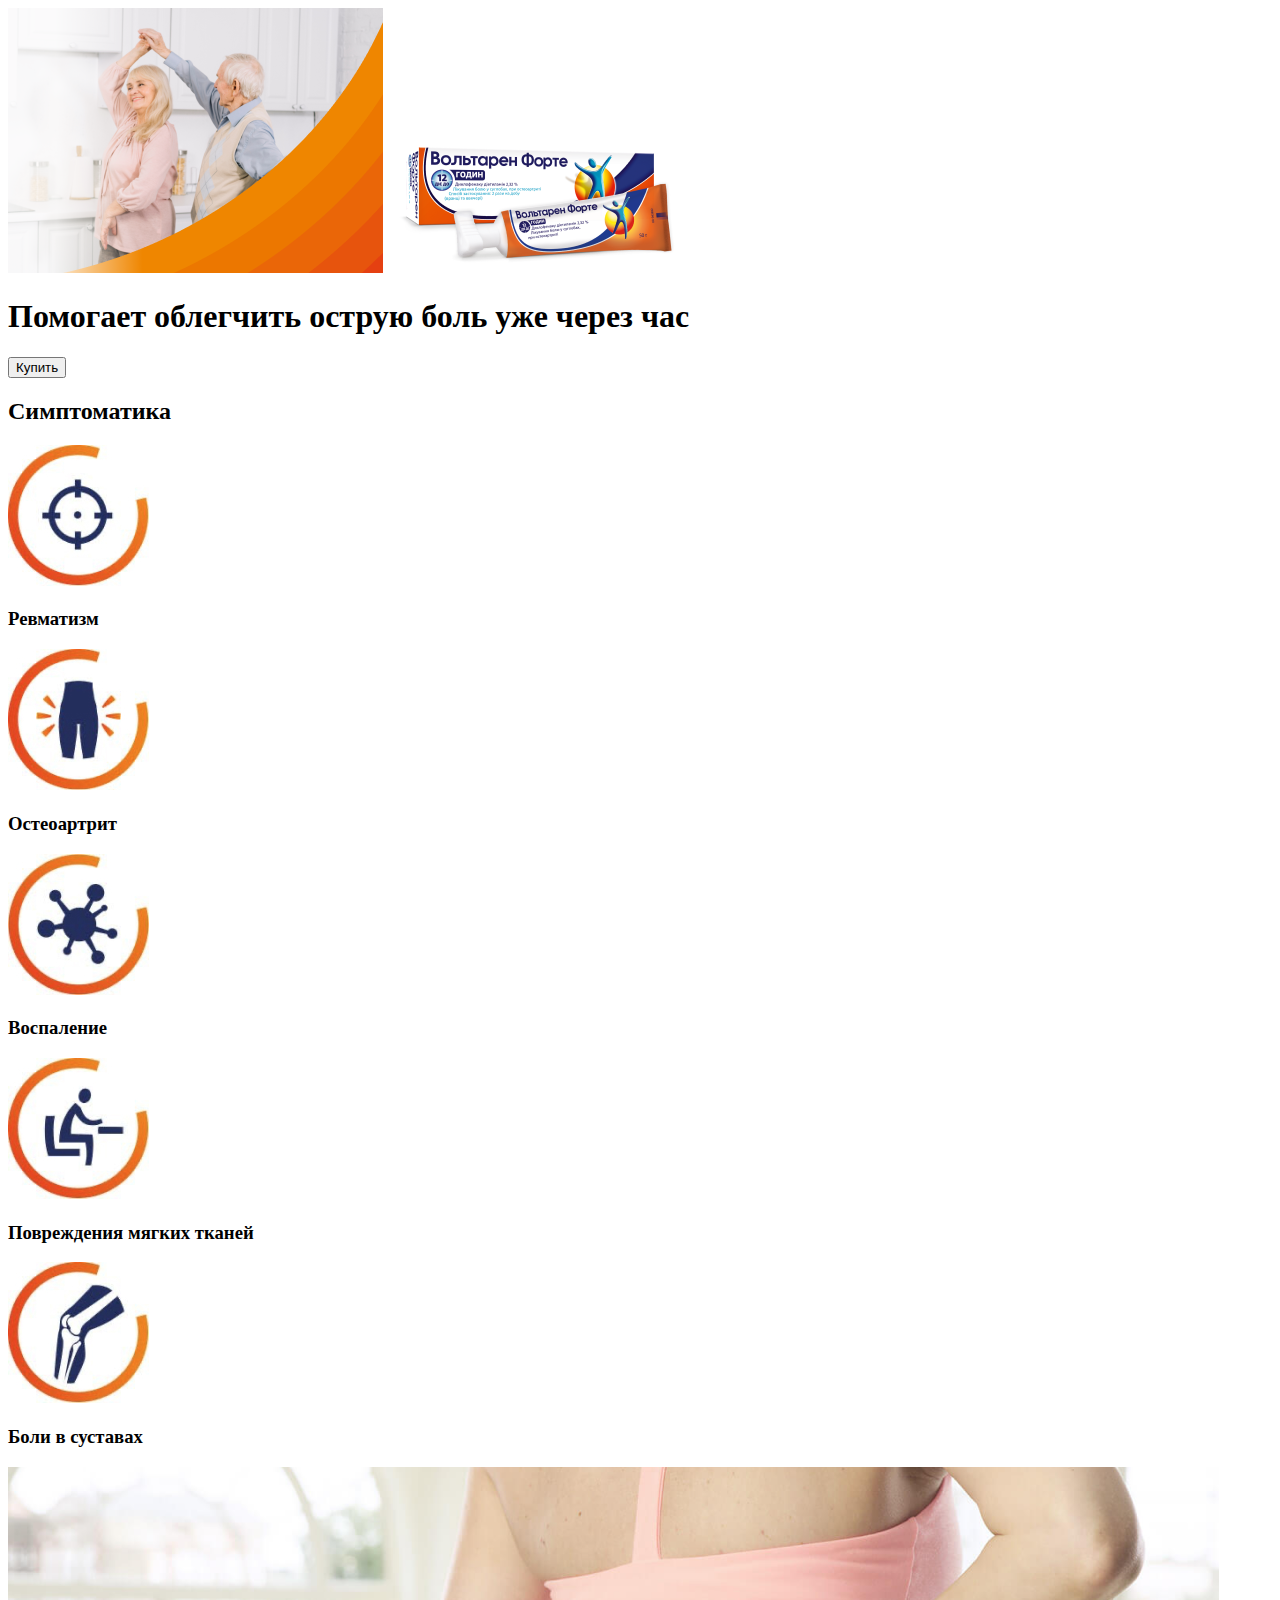
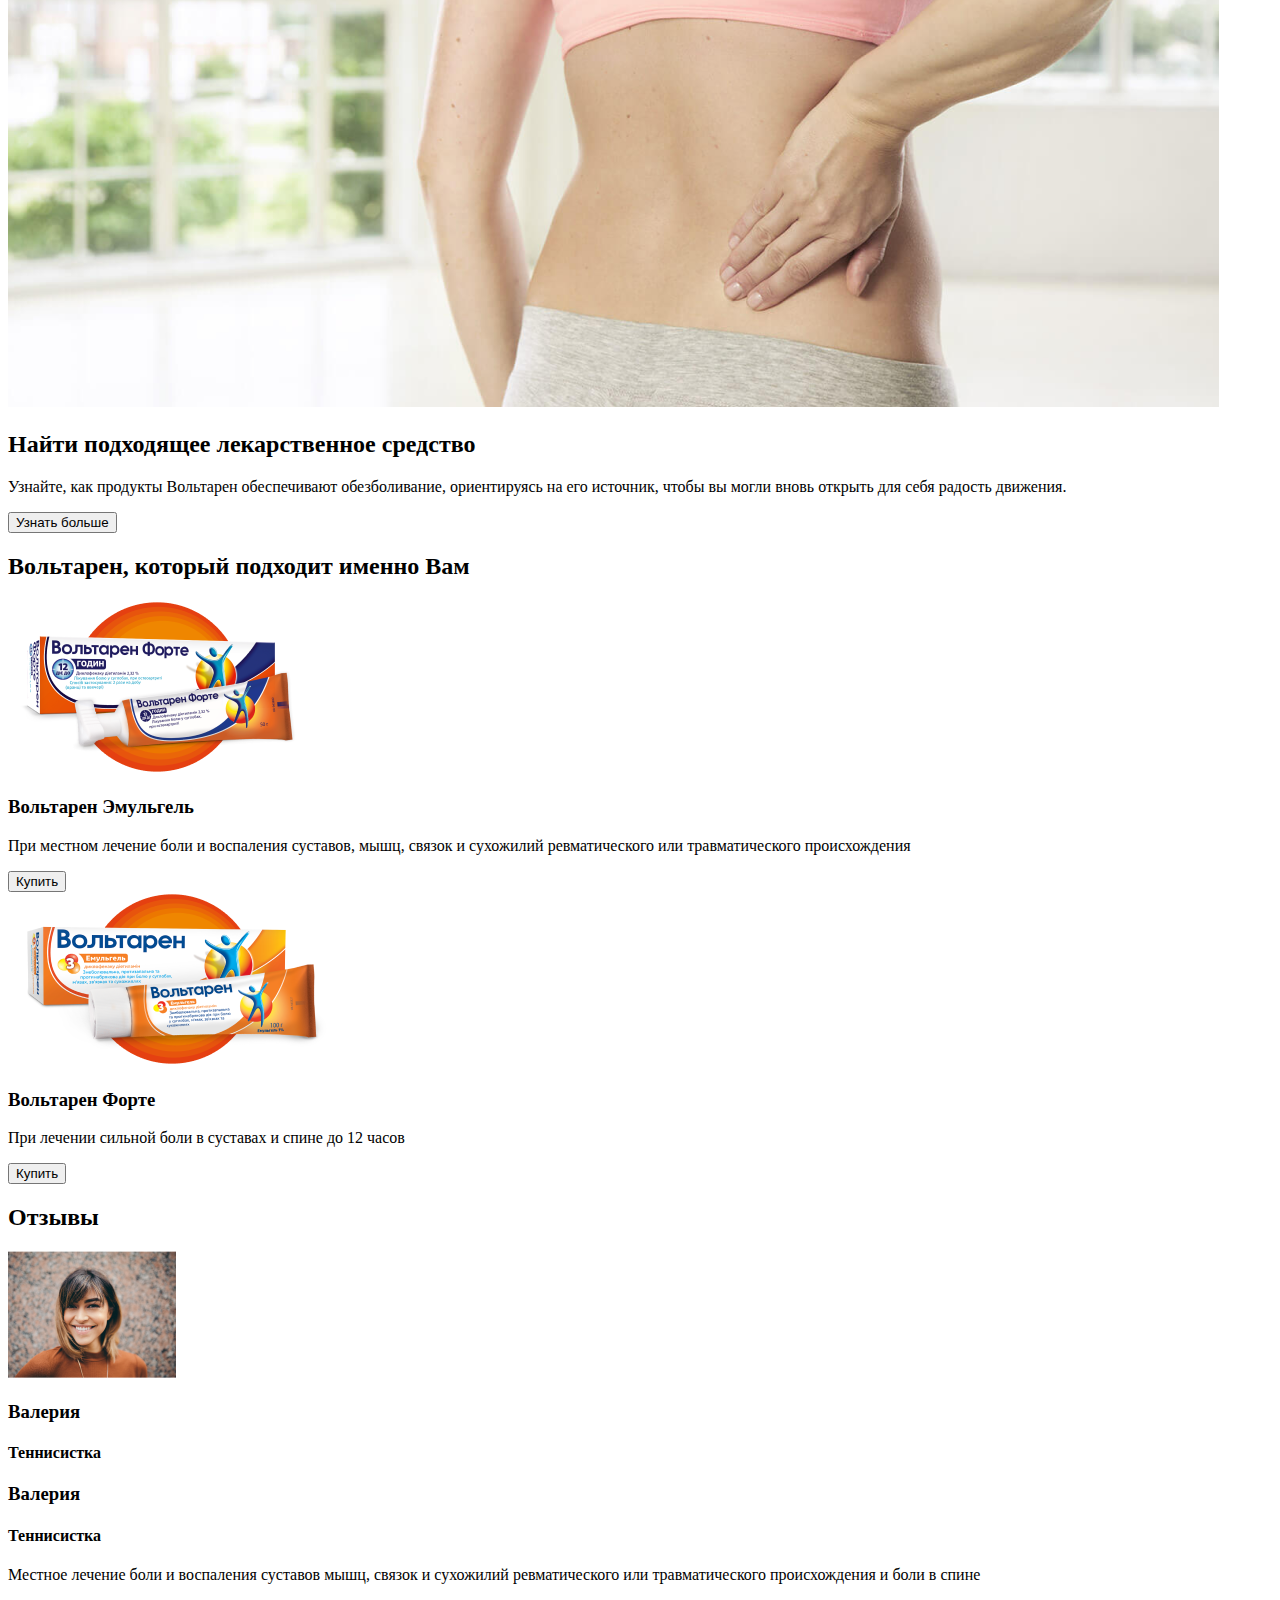
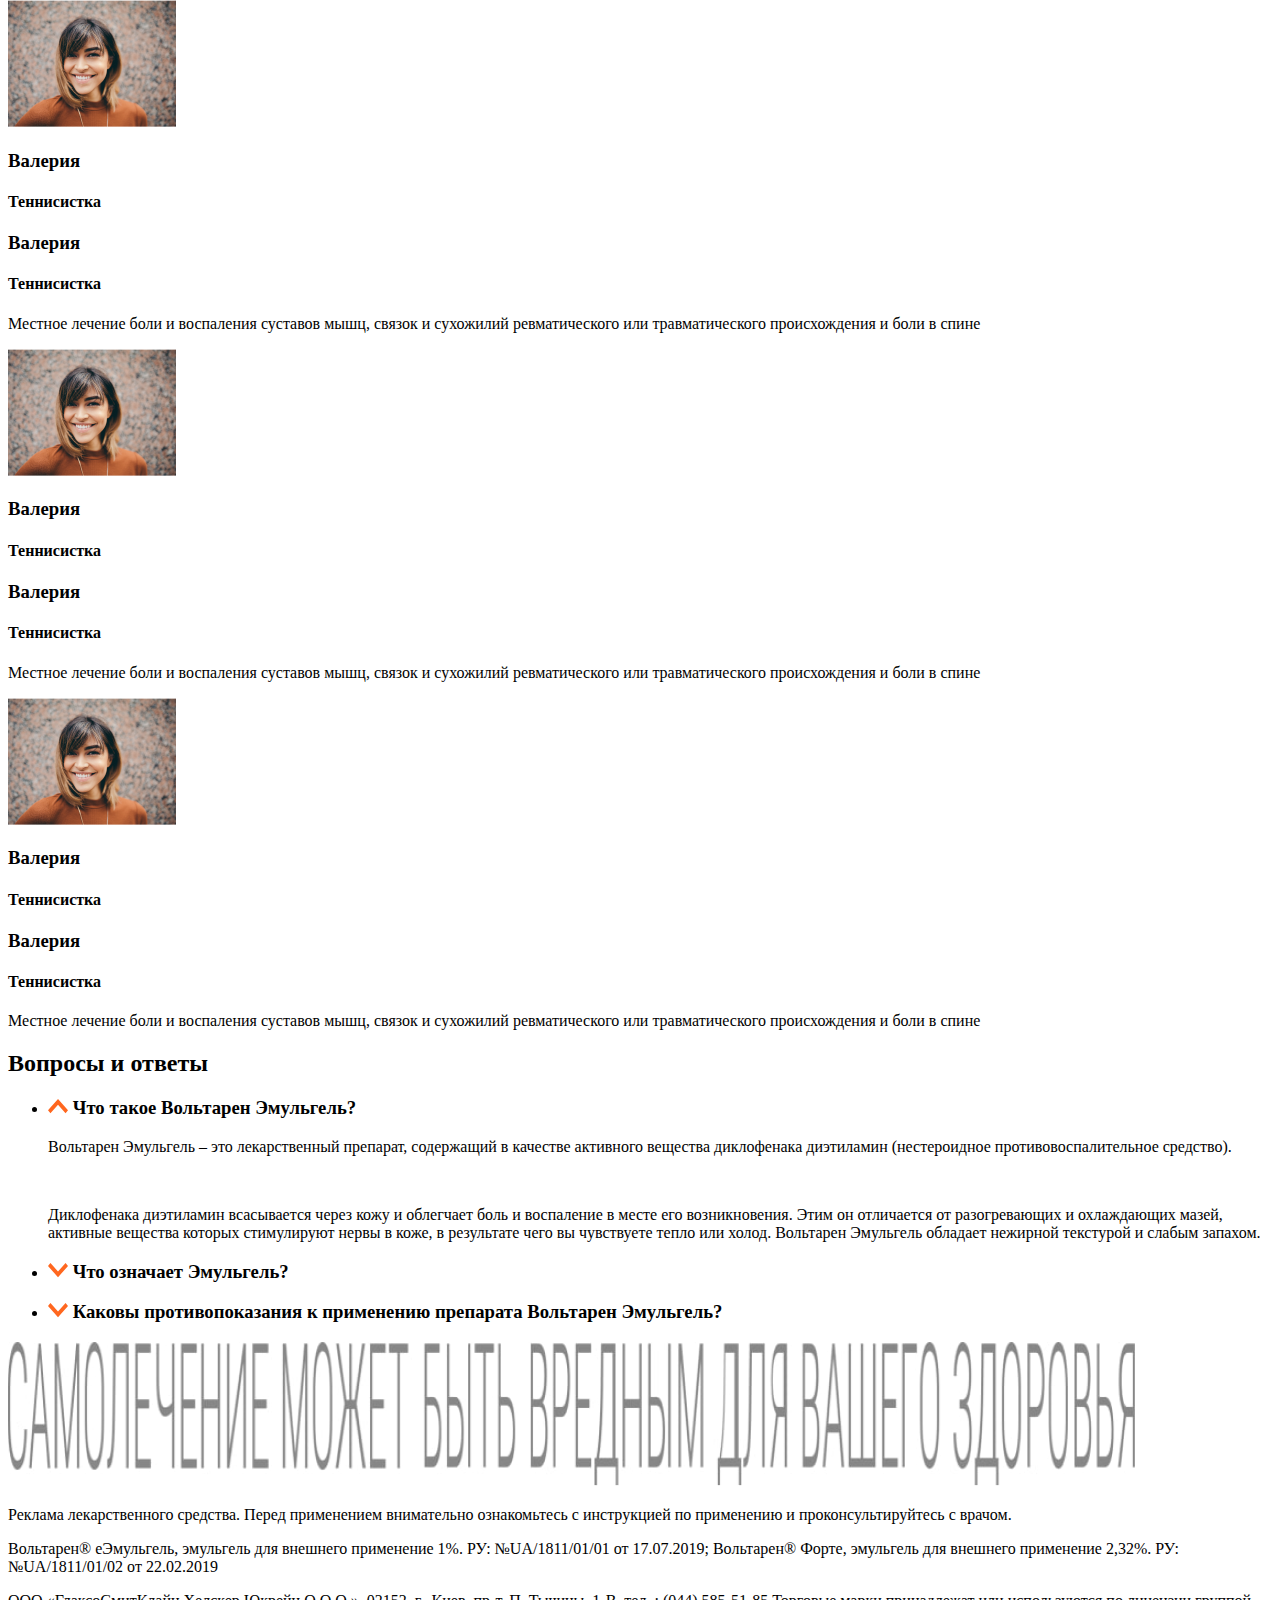
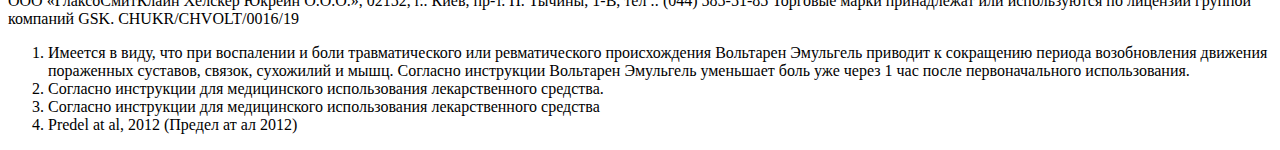
==== src/index.html @ 4066e328 "task done" ====
<!DOCTYPE html>
<html lang="en">
  <head>
    <meta charset="UTF-8">
    <meta name="viewport" content="width=device-width, initial-scale=1.0">
    <title>GSK test</title>
    <link rel="icon" href="images/VOLT_EMULG_1.png">
    <link rel="preconnect" href="https://fonts.gstatic.com">
    <link href="https://fonts.googleapis.com/css2?family=Roboto:wght@500&display=swap" rel="stylesheet">
    <link rel="stylesheet" href="./styles/main.scss">
    <script src="https://code.jquery.com/jquery-3.5.0.js"></script>
  </head>
  <body class="page">
    <header class="page__header header">
      <div class="header__top-smallvw"></div>
      <div  class="header__top">
        <img
          class="header__img-smallvw"
          src="images/header_smallvw.png"
          alt="An elder pair dancing in the kitchen"
        >
        <img
          src="images/Voltaren_Forte_gel.png"
          class="header__img"
          alt="Voltaren forte gel"
        >
      </div>
      <div>
        <h1 class="header__title">Помогает облегчить острую боль уже через час</h1>
        <button class="header__button button">Купить</button>
      </div>
    </header>
    <main class="page__main">
      <section class="symptomatic">
        <h2 class="symptomatic__title">Симптоматика</h2>
        <div class="symptomatic__cards">
          <div class="symptomatic__card symptomatic__card--first">
            <img
              src="images/image-13.jpg"
              class="symptomatic__img"
              alt="target icon"
            >
            <h3 class="symptomatic__card-title">Ревматизм</h3>
          </div>
          <div class="symptomatic__card symptomatic__card--second">
            <img
              src="images/image-9.jpg"
              class="symptomatic__img"
              alt="pants icon"
            >
            <h3 class="symptomatic__card-title">Остеоартрит</h3>
          </div>
          <div class="symptomatic__card" >
            <img
              src="images/image-10.jpg"
              class="symptomatic__img"
              alt="icon"
            >
            <h3 class="symptomatic__card-title">Воспаление</h3>
          </div>
          <div class="symptomatic__card">
            <img
              src="images/image-11.jpg"
              class="symptomatic__img"
              alt="sitting person icon"
            >
            <h3 class="symptomatic__card-title">Повреждения мягких тканей</h3>
          </div>
          <div class="symptomatic__card">
            <img
              src="images/image-18.jpg"
              class="symptomatic__img"
              alt="joint icon"
            >
            <h3 class="symptomatic__card-title">Боли в суставах</h3>
          </div>
        </div>
      </section>
      <section class="additional">
        <img
          class="additional__img"
          src="images/female-back.png"
          alt="woman with a backache"
        >
        <div class="additional__info">
          <h2 class="additional__title">Найти подходящее лекарственное средство</h2>
          <p class="additional__text">Узнайте, как продукты Вольтарен обеспечивают обезболивание, ориентируясь на его источник, чтобы вы могли вновь открыть для себя радость движения.</p>
          <button class="additional__button button button--wide">Узнать больше</button>
        </div>
      </section>
      <section class="voltaren">
        <h2 class="voltaren__title">Вольтарен, который подходит именно Вам</h2>
        <div class="voltaren__cards">
          <div class="voltaren__card">
            <img
              src="images/Group-191.png"
              alt="Voltaren Emulgel"
              class="voltaren__img"
            >
            <div class="voltaren__card-body">
              <h3 class="voltaren__card-title">Вольтарен Эмульгель</h3>
              <p class="voltaren__card-text">При местном лечение боли и воспаления суставов, мышц, связок и сухожилий ревматического или травматического происхождения</p>
              <button class="button voltaren__button">Купить</button>
            </div>
          </div>
          <div class="voltaren__card">
            <img
              src="images/Group-192.png"
              alt="Voltaren Emulgel"
              class="voltaren__img"
            >
            <div class="voltaren__card-body">
              <h3 class="voltaren__card-title">Вольтарен Форте</h3>
              <p class="voltaren__card-text">
                При лечении сильной боли в суставах и спине до 12 часов
              </p>
              <button class="button voltaren__button">Купить</button>
            </div>
          </div>
        </div>
      </section>
      <section class="feedback">
        <h2 class="feedback__title">Отзывы</h2>
        <div class="feedback__cards">
          <div class="feedback__card">
            <div class="feedback__card-body-svw">
              <img
                src="images/person-photo.png"
                alt="personal photo"
                class="feedback__img"
              >
              <div class="feedback__card-info">
                <h3 class="feedback__card-title-svw">Валерия</h3>
                <h4 class="feedback__card-subtitle-svw">Теннисистка</h4>
              </div>
            </div>
            <div class="feedback__card-body">
              <h3 class="feedback__card-title">Валерия</h3>
              <h4 class="feedback__card-subtitle">Теннисистка</h4>
              <p class="feedback__card-text">Местное лечение боли и воспаления суставов мышц, связок и сухожилий ревматического или травматического происхождения и боли в спине</p>
            </div>
          </div>
          <div class="feedback__card">
            <div class="feedback__card-body-svw">
              <img
                src="images/person-photo.png"
                alt="personal photo"
                class="feedback__img"
              >
              <div class="feeedback__card-info">
                <h3 class="feedback__card-title-svw">Валерия</h3>
                <h4 class="feedback__card-subtitle-svw">Теннисистка</h4>
              </div>
            </div>
            <div class="feedback__card-body">
              <h3 class="feedback__card-title">Валерия</h3>
              <h4 class="feedback__card-subtitle">Теннисистка</h4>
              <p class="feedback__card-text">Местное лечение боли и воспаления суставов мышц, связок и сухожилий ревматического или травматического происхождения и боли в спине</p>
            </div>
          </div>
          <div class="feedback__card">
            <div class="feedback__card-body-svw">
              <img
                src="images/person-photo.png"
                alt="personal photo"
                class="feedback__img"
              >
              <div>
                <h3 class="feedback__card-title-svw">Валерия</h3>
                <h4 class="feedback__card-subtitle-svw">Теннисистка</h4>
              </div>
            </div>
            <div class="feedback__card-body">
              <h3 class="feedback__card-title">Валерия</h3>
              <h4 class="feedback__card-subtitle">Теннисистка</h4>
              <p class="feedback__card-text">Местное лечение боли и воспаления суставов мышц, связок и сухожилий ревматического или травматического происхождения и боли в спине</p>
            </div>
          </div>
          <div class="feedback__card">
            <div class="feedback__card-body-svw">
              <img
                src="images/person-photo.png"
                alt="personal photo"
                class="feedback__img"
              >
              <div>
                <h3 class="feedback__card-title-svw">Валерия</h3>
                <h4 class="feedback__card-subtitle-svw">Теннисистка</h4>
              </div>
            </div>
            <div class="feedback__card-body">
              <h3 class="feedback__card-title">Валерия</h3>
              <h4 class="feedback__card-subtitle">Теннисистка</h4>
              <p class="feedback__card-text">Местное лечение боли и воспаления суставов мышц, связок и сухожилий ревматического или травматического происхождения и боли в спине</p>
            </div>
          </div>
        </div>
      </section>
      <section class="questions">
        <h2 class="questions__title">Вопросы и ответы</h2>
        <ul class="questions__list">
          <li class="questions__item">
            <h3 class="questions__question question1 question-open">
              <img
                src="images/toggle-up.svg"
                class="hide"
                alt="icon up"
              >
              <img
                src="images/toggle-down.svg"
                class="show"
                alt="icon down"
                hidden
              >
              Что такое Вольтарен Эмульгель?
            </h3>
            <div class="answer1">
              <p class="questions__answer">Вольтарен Эмульгель – это лекарственный препарат, содержащий в качестве активного вещества диклофенака диэтиламин (нестероидное противовоспалительное средство).</p>
              <br>
              <p class="questions__answer">Диклофенака диэтиламин всасывается через кожу и облегчает боль и воспаление в месте его возникновения. Этим он отличается от разогревающих и охлаждающих мазей, активные вещества которых стимулируют нервы в коже, в результате чего вы чувствуете тепло или холод. Вольтарен Эмульгель обладает нежирной текстурой и слабым запахом.</p>
            </div>
          </li>
          <li class="questions__item">
            <h3 class="questions__question question2 question-hidden">
              <img
                src="images/toggle-up.svg"
                class="hide"
                alt="icon up"
                hidden
              >
              <img
                src="images/toggle-down.svg"
                class="show"
                alt="icon down"
              >
              Что означает Эмульгель?
            </h3>
            <p class="questions__answer answer2" hidden>Эмульгель - это особая лекарственная форма, благодаря которой активное вещество препарата хорошо всасывается через кожу и попадает к больному участку. Эмульгель сочетает в себе свойства эмульсии и геля, осуществляющие охлаждающее действие на кожу.</p>
          </li>
          <li class="questions__item">
            <h3 class="questions__question question3 question-hidden">
              <img
                src="images/toggle-up.svg"
                class="hide"
                alt="icon up"
                hidden
              >
              <img
                src="images/toggle-down.svg"
                class="show"
                alt="icon down"
              >
              Каковы противопоказания к применению препарата Вольтарен Эмульгель?
            </h3>
            <div class="answer3" hidden>
              <ul class="questions__answer questions__list">
                <li>- Аллергия на диклофенака диэтиламин, пропиленгликоль, изопропиловый спирт и другие компоненты препарата</li>
                <li>- Последний триместр беременности</li>
                <li>- Наличие в прошлом приступов астмы или аллергических реакций, крапивницы, острого ринита после приема аспирина или других НПВС</li>
              </ul>
              <br>
              <p class="questions__answer">
                Спросите врача или фармацевта, можно ли вам применять Вольтарен Эмульгель, если у вас есть другие заболевания или вы принимаете любые другие лекарства. Перед началом применения препарата Вольтарен Эмульгель обязательно прочитайте его инструкцию по применению.
              </p>
              <p class="questions__answer">
                Вольтарен Эмульгель следует наносить только на неповрежденную кожу, избегая попадания на открытые раны, инфицированные участки кожи и другие места, где кожа выглядит ненормально.
              </p>
              <p class="questions__answer">
                Вольтарен Эмульгель не следует наносить под водонепроницаемые и воздухонепроницаемые повязки.
              </p>
              <p class="questions__answer">
                Допускается наложение дышащей повязки. Проконсультируйтесь с врачом или фармацевтом по поводу остальных оговорок при применении препаратов Вольтарен.
              </p>
            </div>
          </li>
        </ul>
      </section>
    </main>
    <footer class="page__footer footer">
      <img
        class="footer__img"
        src="images/footer-text.png"
        alt="The self-medication can be harmful"
      >
      <div class="footer__main">
        <p class="footer__text">
          Реклама лекарственного средства. Перед применением внимательно ознакомьтесь с инструкцией по применению и проконсультируйтесь с врачом.
        </p>
        <p class="footer__text">
          Вольтарен® еЭмульгель, эмульгель для внешнего применение 1%. РУ: №UA/1811/01/01 от 17.07.2019; Вольтарен® Форте, эмульгель для внешнего применение 2,32%. РУ: №UA/1811/01/02 от 22.02.2019
        </p>
        <p class="footer__text">
          ООО «ГлаксоСмитКлайн Хелскер Юкрейн O.О.O.», 02152, г.. Киев, пр-т. П. Тычины, 1-В, тел .: (044) 585-51-85 Торговые марки принадлежат или используются по лицензии группой компаний GSK. CHUKR/CHVOLT/0016/19
        </p>
        <ol class="footer__list">
          <li class="footer__text">
            Имеется в виду, что при воспалении и боли травматического или ревматического происхождения Вольтарен Эмульгель приводит к сокращению периода возобновления движения пораженных суставов, связок, сухожилий и мышц. Согласно инструкции Вольтарен Эмульгель уменьшает боль уже через 1 час после первоначального использования.
          </li>
          <li class="footer__text">
            Согласно инструкции для медицинского использования лекарственного средства.
          </li>
          <li class="footer__text">
            Согласно инструкции для медицинского использования лекарственного средства
          </li>
          <li class="footer__text">
            Predel at al, 2012 (Предел ат ал 2012)
          </li>
        </ol>
      </div>
      <div class="footer__smallvw"></div>
    </footer>

    <script type="text/javascript" src="scripts/main.js"></script>
  </body>
</html>
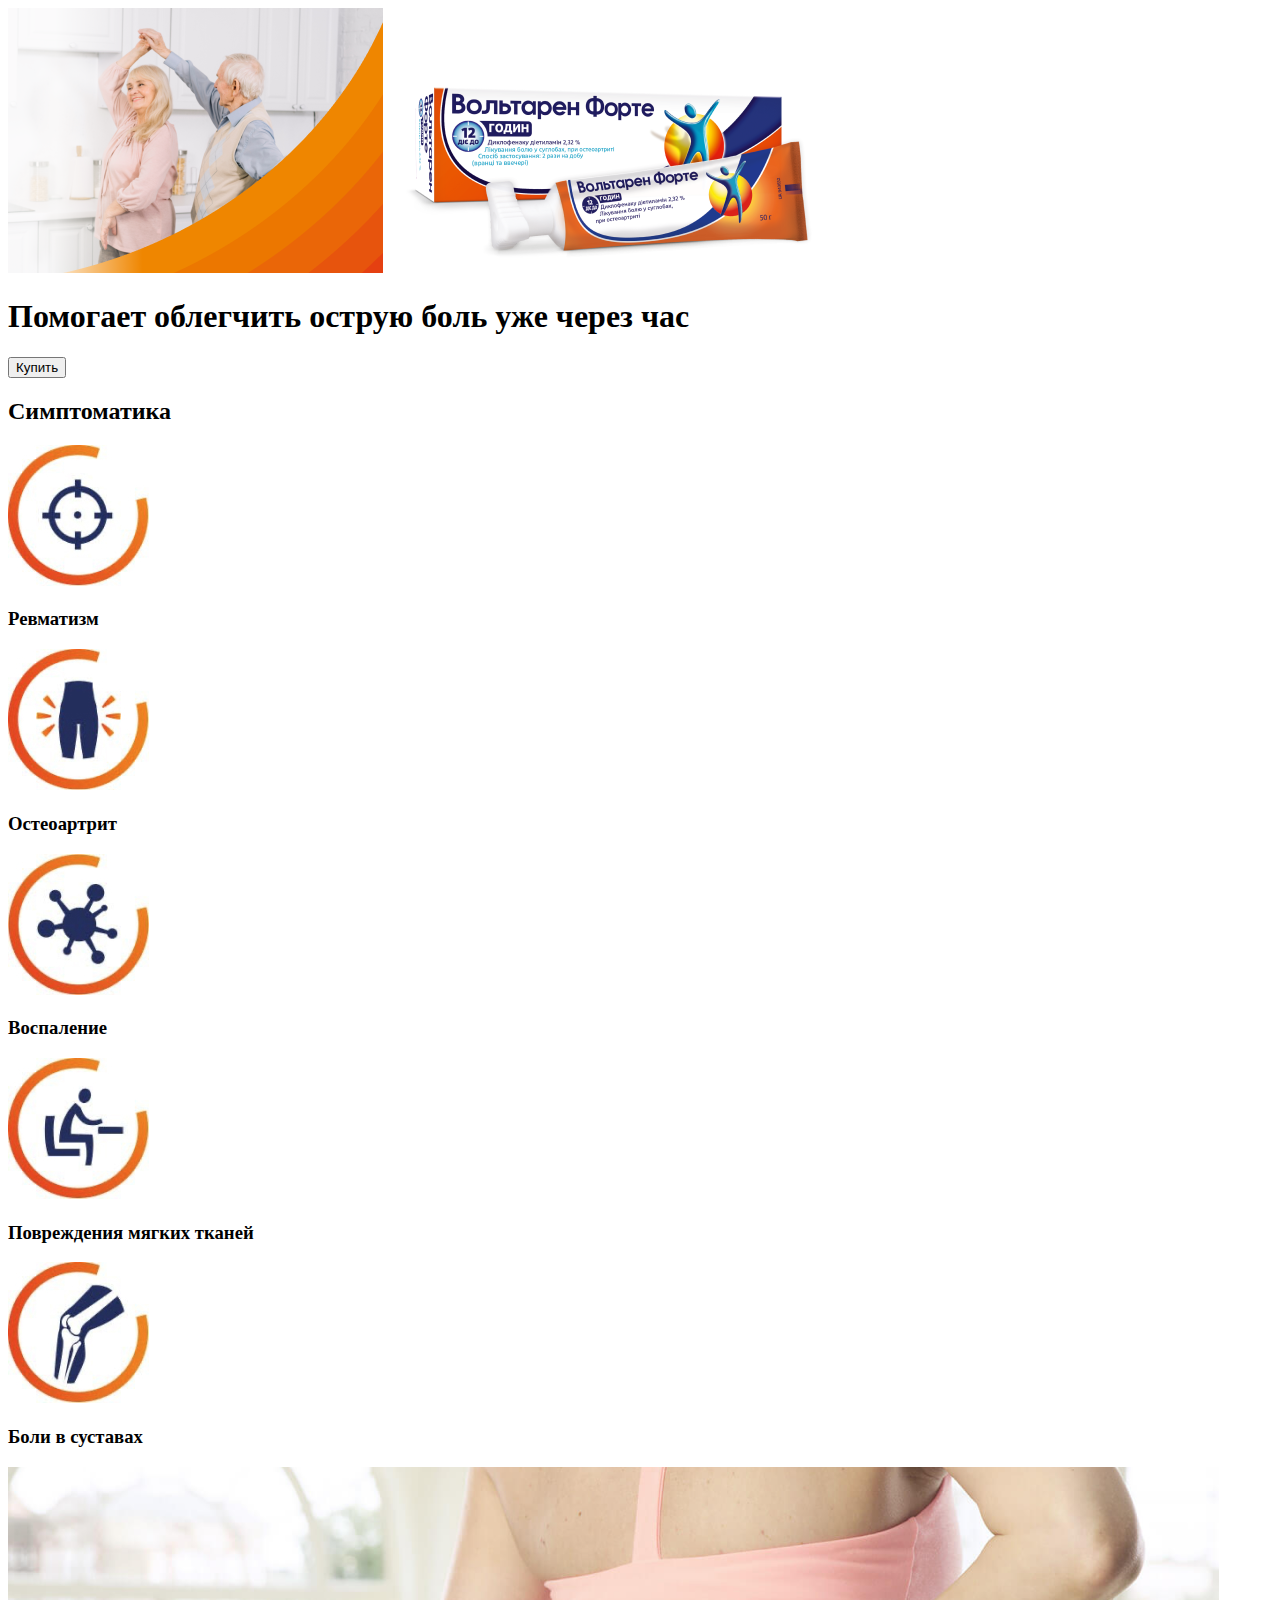
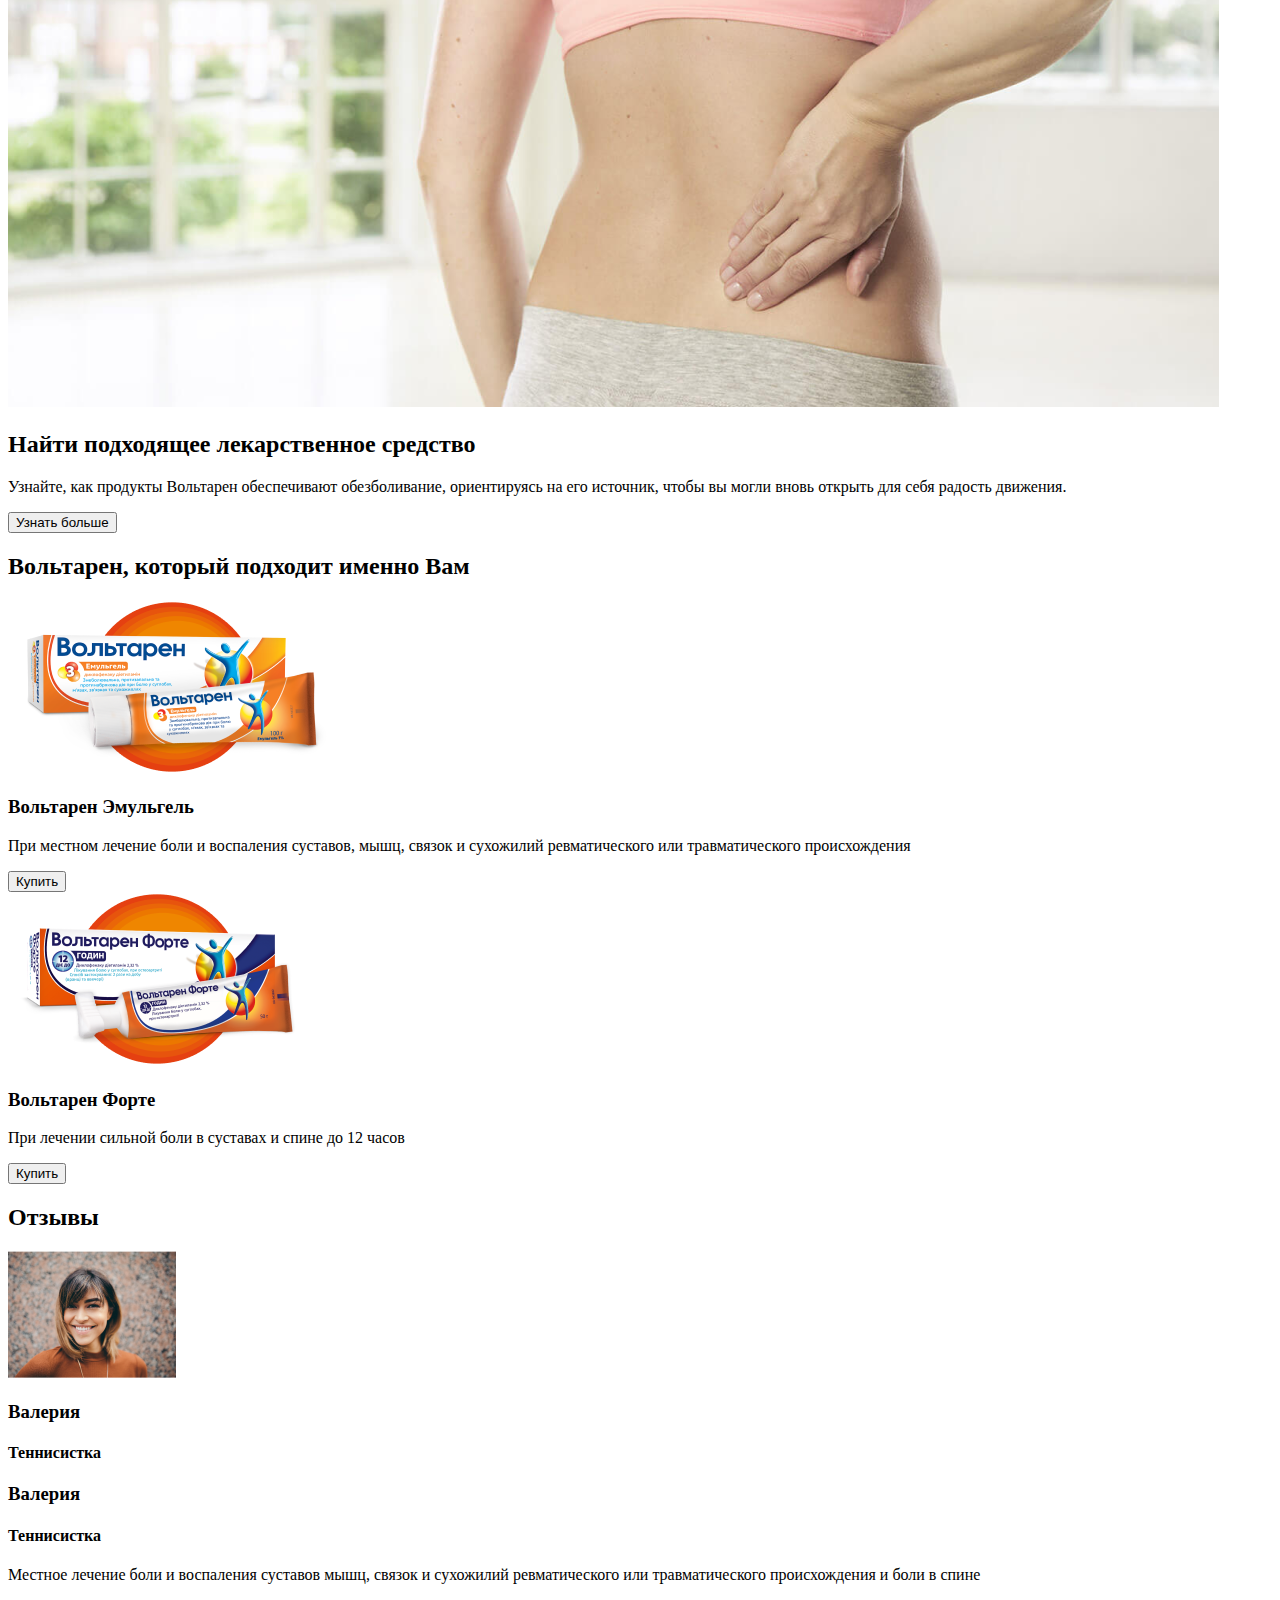
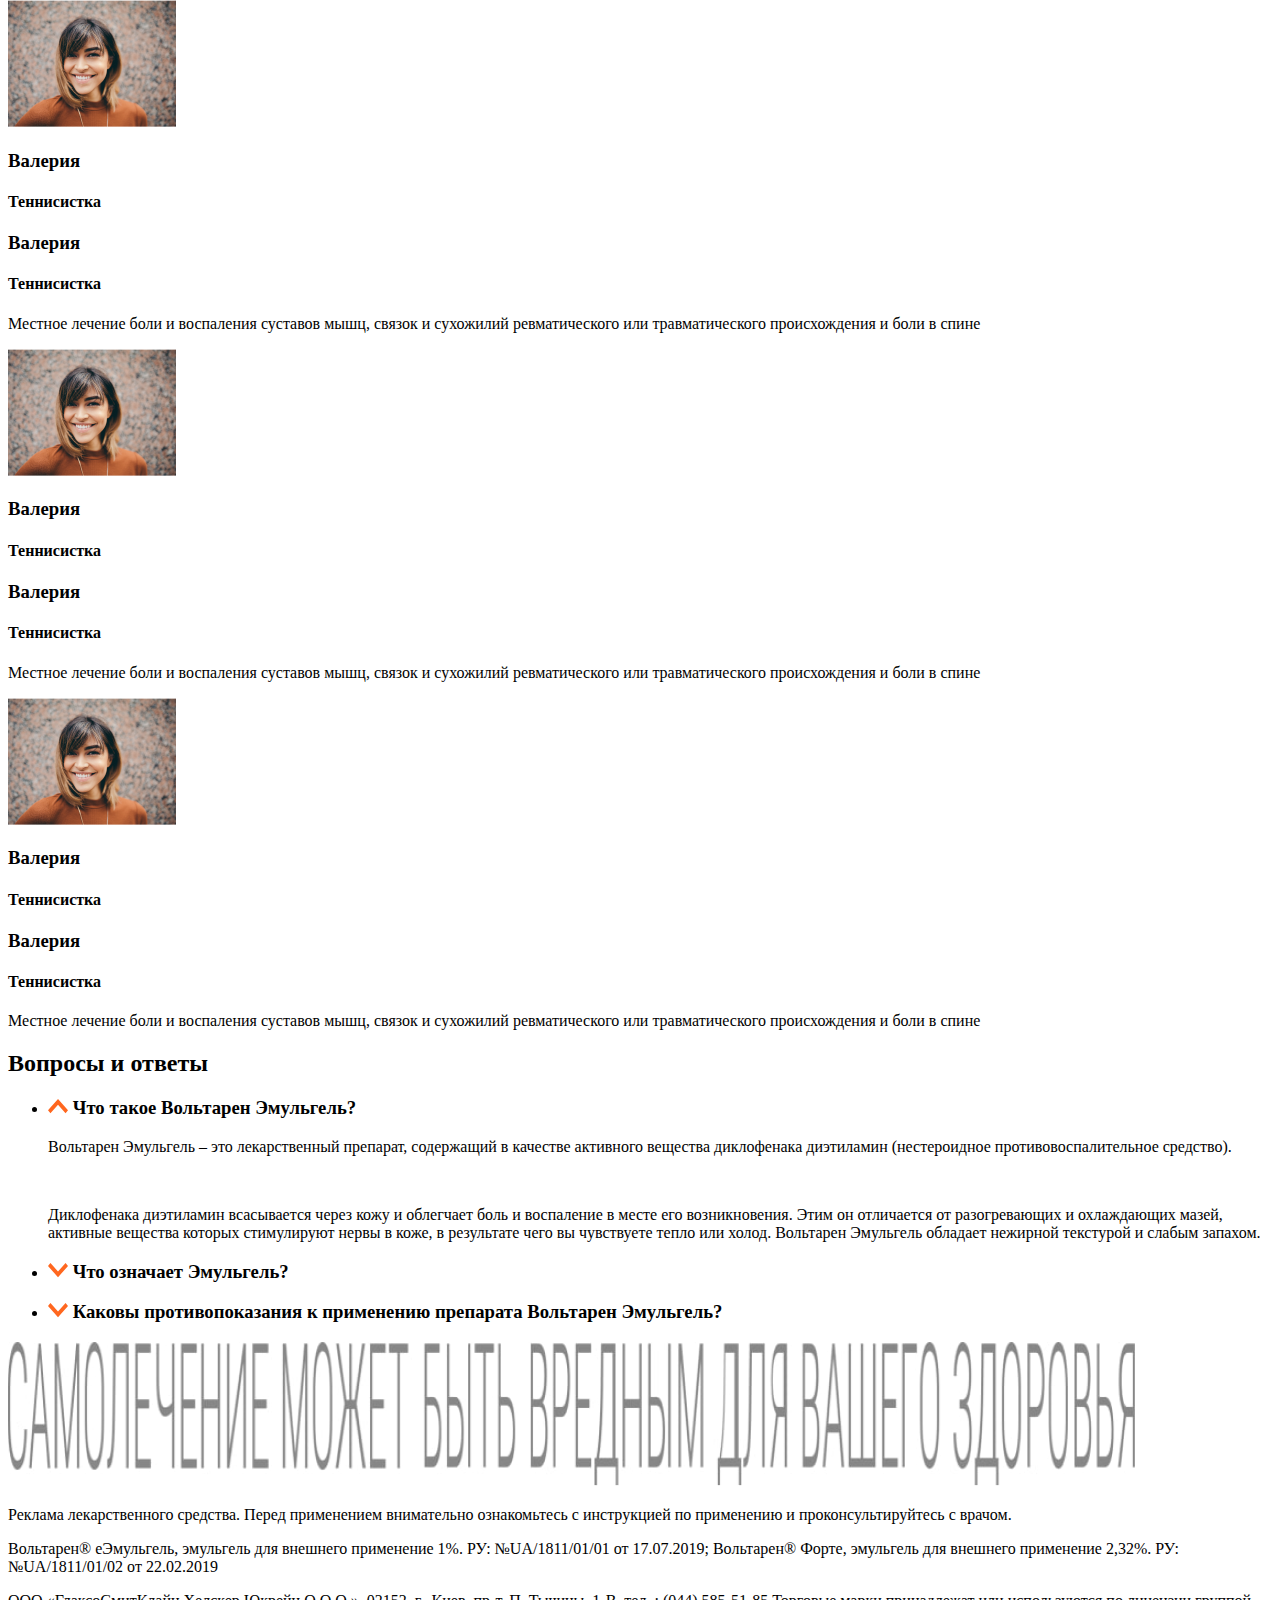
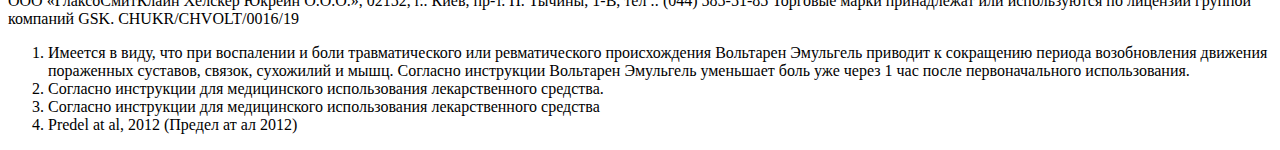
==== commit 68dc710d: "little changes" ====
--- a/src/index.html
+++ b/src/index.html
@@ -4,11 +4,11 @@
     <meta charset="UTF-8">
     <meta name="viewport" content="width=device-width, initial-scale=1.0">
     <title>GSK test</title>
-    <link rel="icon" href="images/VOLT_EMULG_1.png">
     <link rel="preconnect" href="https://fonts.gstatic.com">
     <link href="https://fonts.googleapis.com/css2?family=Roboto:wght@500&display=swap" rel="stylesheet">
+    <script src="https://code.jquery.com/jquery-3.5.0.js"></script>
+    <link rel="shortcut icon" href="images/question.svg">
     <link rel="stylesheet" href="./styles/main.scss">
-    <script src="https://code.jquery.com/jquery-3.5.0.js"></script>
   </head>
   <body class="page">
     <header class="page__header header">
@@ -20,7 +20,7 @@
           alt="An elder pair dancing in the kitchen"
         >
         <img
-          src="images/Voltaren_Forte_gel.png"
+          src="images/Voltaren-Forte.png"
           class="header__img"
           alt="Voltaren forte gel"
         >
@@ -93,7 +93,7 @@
         <div class="voltaren__cards">
           <div class="voltaren__card">
             <img
-              src="images/Group-191.png"
+              src="images/Group-192.png"
               alt="Voltaren Emulgel"
               class="voltaren__img"
             >
@@ -105,7 +105,7 @@
           </div>
           <div class="voltaren__card">
             <img
-              src="images/Group-192.png"
+              src="images/Group-191.png"
               alt="Voltaren Emulgel"
               class="voltaren__img"
             >
@@ -200,7 +200,7 @@
         <h2 class="questions__title">Вопросы и ответы</h2>
         <ul class="questions__list">
           <li class="questions__item">
-            <h3 class="questions__question question1 question-open">
+            <h3 class="questions__question">
               <img
                 src="images/toggle-up.svg"
                 class="hide"
@@ -214,14 +214,14 @@
               >
               Что такое Вольтарен Эмульгель?
             </h3>
-            <div class="answer1">
+            <div class="answer">
               <p class="questions__answer">Вольтарен Эмульгель – это лекарственный препарат, содержащий в качестве активного вещества диклофенака диэтиламин (нестероидное противовоспалительное средство).</p>
               <br>
               <p class="questions__answer">Диклофенака диэтиламин всасывается через кожу и облегчает боль и воспаление в месте его возникновения. Этим он отличается от разогревающих и охлаждающих мазей, активные вещества которых стимулируют нервы в коже, в результате чего вы чувствуете тепло или холод. Вольтарен Эмульгель обладает нежирной текстурой и слабым запахом.</p>
             </div>
           </li>
           <li class="questions__item">
-            <h3 class="questions__question question2 question-hidden">
+            <h3 class="questions__question">
               <img
                 src="images/toggle-up.svg"
                 class="hide"
@@ -235,10 +235,10 @@
               >
               Что означает Эмульгель?
             </h3>
-            <p class="questions__answer answer2" hidden>Эмульгель - это особая лекарственная форма, благодаря которой активное вещество препарата хорошо всасывается через кожу и попадает к больному участку. Эмульгель сочетает в себе свойства эмульсии и геля, осуществляющие охлаждающее действие на кожу.</p>
+            <p class="questions__answer" hidden>Эмульгель - это особая лекарственная форма, благодаря которой активное вещество препарата хорошо всасывается через кожу и попадает к больному участку. Эмульгель сочетает в себе свойства эмульсии и геля, осуществляющие охлаждающее действие на кожу.</p>
           </li>
           <li class="questions__item">
-            <h3 class="questions__question question3 question-hidden">
+            <h3 class="questions__question">
               <img
                 src="images/toggle-up.svg"
                 class="hide"
@@ -252,7 +252,7 @@
               >
               Каковы противопоказания к применению препарата Вольтарен Эмульгель?
             </h3>
-            <div class="answer3" hidden>
+            <div hidden>
               <ul class="questions__answer questions__list">
                 <li>- Аллергия на диклофенака диэтиламин, пропиленгликоль, изопропиловый спирт и другие компоненты препарата</li>
                 <li>- Последний триместр беременности</li>
